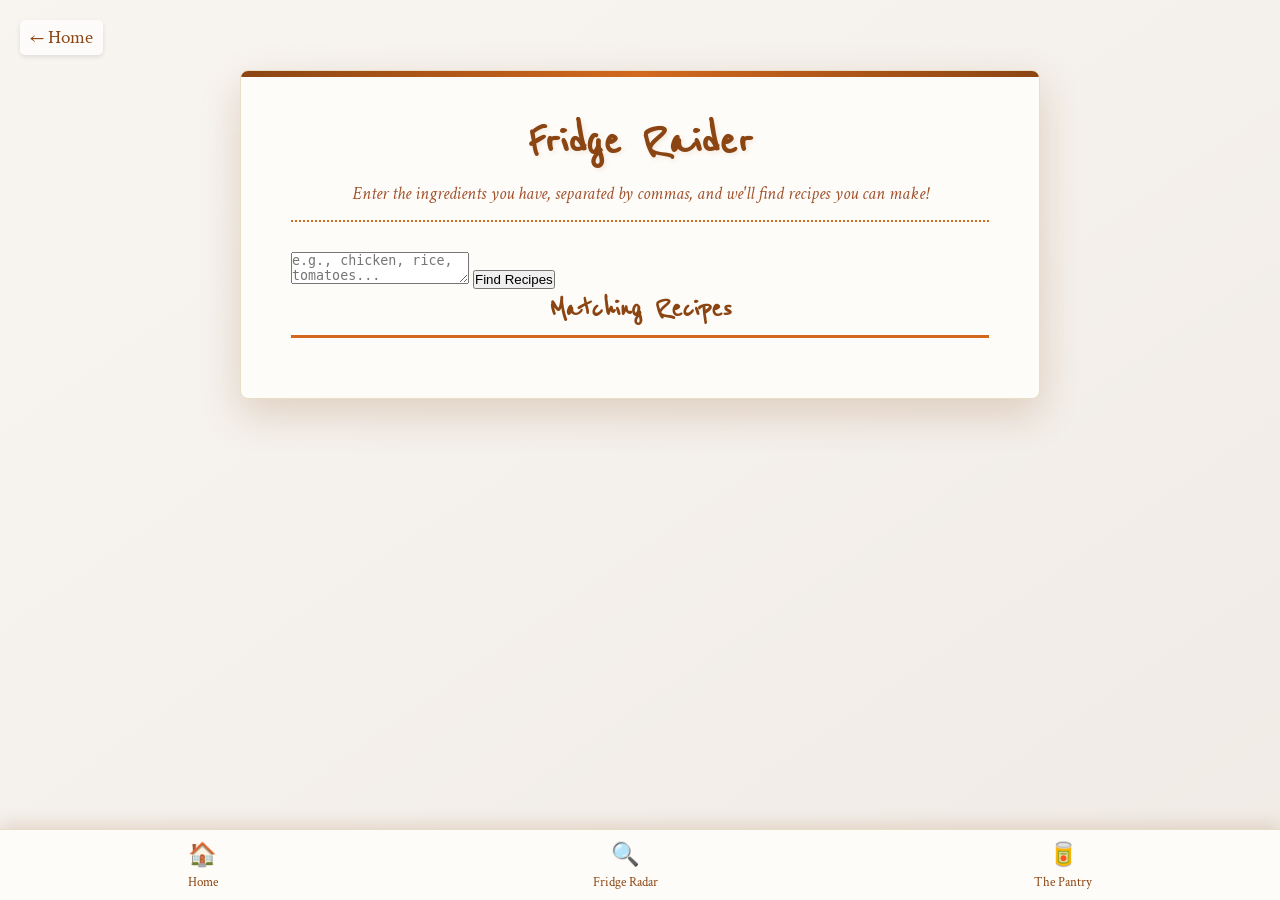
==== fridge-raider.html @ 5384c988 "feat: Enhance recipe website with new discovery features This commit introduces a major enhancement " ====
<!DOCTYPE html>
<html lang="en">
<head>
    <meta charset="UTF-8">
    <meta name="viewport" content="width=device-width, initial-scale=1.0">
    <title>Fridge Raider - Find Recipes</title>
    <link href="https://fonts.googleapis.com/css2?family=Crimson+Text:ital,wght@0,400;0,600;1,400&family=Reenie+Beanie&display=swap" rel="stylesheet">
    <link rel="stylesheet" href="styles/main.css">
</head>
<body>
    <a href="index.html" class="back-button">&larr; Home</a>
    <div class="cookbook-page">
        <div class="page-content">
            <h1 class="recipe-title">Fridge Raider</h1>
            <p class="recipe-subtitle">Enter the ingredients you have, separated by commas, and we'll find recipes you can make!</p>

            <div class="fridge-radar-form">
                <textarea id="ingredients-input" placeholder="e.g., chicken, rice, tomatoes..."></textarea>
                <button id="find-recipes-btn">Find Recipes</button>
            </div>

            <div class="results-section">
                <h2 class="section-title">Matching Recipes</h2>
                <ul id="results-list">
                    <!-- Matching recipes will be displayed here -->
                </ul>
            </div>
        </div>
    </div>

    <script src="js/recipes.js"></script>
    <script src="js/fridge-raider.js"></script>
    <nav class="bottom-nav">
        <a href="index.html" class="nav-link">
            <span class="icon">🏠</span>
            <span class="text">Home</span>
        </a>
        <a href="fridge-radar.html" class="nav-link">
            <span class="icon">🔍</span>
            <span class="text">Fridge Radar</span>
        </a>
        <a href="pantry.html" class="nav-link">
            <span class="icon">🥫</span>
            <span class="text">The Pantry</span>
        </a>
    </nav>
</body>
</html>
---- styles/main.css ----
* {
    margin: 0;
    padding: 0;
    box-sizing: border-box;
}

body {
    font-family: 'Crimson Text', serif;
    background: linear-gradient(145deg, #f8f5f1, #f0ebe5);
    min-height: 100vh;
    padding: 20px;
    animation: fadeIn 1s ease-in-out;
    padding-bottom: 80px; /* For bottom nav bar */
}

@keyframes fadeIn {
    from {
        opacity: 0;
    }
    to {
        opacity: 1;
    }
}

.cookbook-page {
    max-width: 800px;
    margin: 50px auto 0;
    background: #fefcf8;
    box-shadow: 0 15px 40px rgba(139, 69, 19, 0.2),
                inset 0 1px 3px rgba(255, 255, 255, 0.8);
    border: 1px solid #e8ddc7;
    border-radius: 8px;
    position: relative;
    overflow: hidden;
}

.cookbook-page::before {
    content: '';
    position: absolute;
    top: 0;
    left: 0;
    right: 0;
    height: 6px;
    background: linear-gradient(90deg, #8b4513, #d2691e, #8b4513);
}

.page-content {
    padding: 40px 50px;
    position: relative;
}

.recipe-title {
    font-family: 'Reenie Beanie', cursive;
    font-size: 3.2em;
    color: #8b4513;
    text-align: center;
    margin-bottom: 10px;
    text-shadow: 2px 2px 4px rgba(139, 69, 19, 0.1);
    line-height: 1.2;
}

.recipe-subtitle {
    font-style: italic;
    color: #a0522d;
    text-align: center;
    margin-bottom: 30px;
    font-size: 1.1em;
    border-bottom: 2px dotted #d2691e;
    padding-bottom: 15px;
}

.recipe-content {
    display: grid;
    grid-template-columns: 1fr;
    gap: 40px;
    margin-top: 30px;
}

.ingredients-section, .instructions-section {
    background: rgba(255, 255, 255, 0.6);
    padding: 25px;
    border-radius: 6px;
    border: 1px solid #e8ddc7;
    box-shadow: 0 3px 10px rgba(139, 69, 19, 0.08);
}

.section-title {
    font-family: 'Reenie Beanie', cursive;
    font-size: 2em;
    color: #8b4513;
    margin-bottom: 20px;
    text-align: center;
    border-bottom: 3px solid #d2691e;
    padding-bottom: 8px;
}

.ingredients-list {
    list-style: none;
}

.ingredients-list li {
    margin-bottom: 12px; /* Increased margin */
    padding-left: 35px; /* Adjusted padding for checkbox */
    position: relative;
    color: #5d4e37;
    line-height: 1.5; /* Adjusted line height */
    display: flex; /* Use flexbox for alignment */
    align-items: center; /* Center items vertically */
    cursor: pointer; /* Add cursor pointer */
}

.ingredients-list li input[type="checkbox"] {
    position: absolute;
    left: 0;
    top: 50%;
    transform: translateY(-50%);
    cursor: pointer;
    width: 20px; /* Custom size */
    height: 20px; /* Custom size */
    appearance: none;
    -webkit-appearance: none;
    background-color: #fdfaf6;
    border: 2px solid #e8ddc7;
    border-radius: 4px;
    transition: background-color 0.2s, border-color 0.2s;
}

.ingredients-list li input[type="checkbox"]:checked {
    background-color: #d2691e;
    border-color: #8b4513;
}

.ingredients-list li input[type="checkbox"]:checked::after {
    content: '✔';
    color: white;
    font-size: 14px;
    display: block;
    text-align: center;
    line-height: 18px;
}

.ingredients-list li label {
    flex-grow: 1; /* Allow label to take remaining space */
    transition: color 0.3s;
}

.ingredients-list li input[type="checkbox"]:checked + label {
    text-decoration: line-through;
    color: #a0522d; /* Softer color when checked */
}

.instructions-list {
    counter-reset: step-counter;
    list-style: none;
}

.instructions-list li {
    counter-increment: step-counter;
    margin-bottom: 25px;
    padding-left: 0;
    position: relative;
    color: #5d4e37;
    line-height: 1.6;
    text-align: justify;
}

.instructions-list li::before {
    content: "Step " counter(step-counter);
    font-family: 'Reenie Beanie', cursive;
    font-size: 2em;
    color: #d2691e;
    text-decoration: underline;
    margin-bottom: 10px;
    text-align: left;
}

.serving-slider {
    background: linear-gradient(135deg, rgba(210, 105, 30, 0.08), rgba(139, 69, 19, 0.08));
    border: 2px solid #e8ddc7;
    border-radius: 8px;
    padding: 15px 20px;
    margin: 25px auto;
    max-width: 400px;
    text-align: center;
}

.slider-container {
    display: flex;
    flex-direction: column;
    align-items: center;
    gap: 10px;
}

.slider-label {
    color: #8b4513;
    font-weight: 600;
    font-size: 1.1em;
}

.slider-wrapper {
    display: flex;
    align-items: center;
    gap: 20px;
}

.slider {
    width: 150px;
    height: 6px;
    background: #e8ddc7;
    border-radius: 3px;
    outline: none;
    cursor: pointer;
}

.slider::-webkit-slider-thumb {
    appearance: none;
    width: 20px;
    height: 20px;
    background: #d2691e;
    border-radius: 50%;
    cursor: pointer;
    box-shadow: 0 2px 4px rgba(139, 69, 19, 0.3);
}

.slider::-moz-range-thumb {
    width: 20px;
    height: 20px;
    background: #d2691e;
    border-radius: 50%;
    cursor: pointer;
    border: none;
    box-shadow: 0 2px 4px rgba(139, 69, 19, 0.3);
}

.slider-value {
    color: #8b4513;
    font-weight: 600;
    font-size: 1.1em;
    min-width: 80px;
}

.ingredient-amount, .instruction-amount {
    white-space: nowrap;
}

.timing-info {
    display: flex;
    justify-content: center;
    align-items: center;
    background: linear-gradient(135deg, rgba(210, 105, 30, 0.1), rgba(139, 69, 19, 0.1));
    border: 2px solid #d2691e;
    border-radius: 8px;
    padding: 20px;
    margin: 25px 0;
    text-align: center;
}

.time-section {
    color: #8b4513;
    font-weight: 600;
    padding: 0 20px;
    position: relative;
    display: flex;
    flex-direction: column;
    align-items: center;
    justify-content: center;
    min-width: 0;
}

.time-section:not(:last-child)::after {
    content: '';
    position: absolute;
    right: -1px;
    top: 15px;
    bottom: 15px;
    width: 1px;
    background: #d2691e;
}

.time-label {
    display: block;
    font-size: 1.1em;
    margin-bottom: 5px;
    font-weight: 600;
}

.time-value {
    font-weight: 400;
}
    text-align: center;
    margin: 30px 0;
    color: #d2691e;
    font-size: 2em;
}

.chef-note {
    background: linear-gradient(135deg, rgba(210, 105, 30, 0.1), rgba(139, 69, 19, 0.1));
    border-left: 4px solid #d2691e;
    padding: 15px 20px;
    margin: 25px 0;
    font-style: italic;
    color: #8b4513;
    border-radius: 0 6px 6px 0;
}

.decorative-element {
    position: absolute;
    bottom: 20px;
    right: 30px;
    color: #a0522d;
    font-style: italic;
    font-size: 0.9em;
}

.page-number {
    .recipe-content {
        grid-template-columns: 1fr;
        gap: 30px;
    }

    .page-content {
        padding: 30px 25px;
    }

    .recipe-title {
        font-size: 2.5em;
    }
}

/* Landing Page Styles */
.landing-page {
    max-width: 800px;
    margin: 0 auto;
    background: #fefcf8;
    box-shadow: 0 15px 40px rgba(139, 69, 19, 0.2),
                inset 0 1px 3px rgba(255, 255, 255, 0.8);
    border: 1px solid #e8ddc7;
    border-radius: 8px;
    position: relative;
    overflow: hidden;
    display: flex;
    flex-direction: column;
    align-items: center;
    justify-content: flex-start; /* Changed from center */
    padding-top: 10vh; /* Added padding */
    min-height: 100vh;
    text-align: center;
    padding: 40px;
}

.landing-title {
    font-family: 'Reenie Beanie', cursive;
    font-size: 6em;
    color: #5d4e37;
    text-shadow: 2px 2px 4px rgba(139, 69, 19, 0.2);
    margin-bottom: 20px; /* Reduced margin */
}

.recipe-list-prompt {
    font-family: 'Reenie Beanie', cursive;
    font-size: 2.5em;
    color: #a0522d;
    margin-bottom: 20px;
}

hr {
    width: 75%;
    margin: 0 auto 20px auto;
    border: none;
    border-top: 2px dotted #d2691e;
}

.recipe-list {
    list-style: none;
    padding: 0;
    width: 100%; /* Ensure the list takes full width */
    max-width: 600px; /* Control the max width of the list */
}

.recipe-list li {
    margin-bottom: 25px; /* Added more space between items */
}

.recipe-list li a {
    font-family: 'Reenie Beanie', cursive;
    font-size: 2.8em; /* Slightly increased font size */
    color: #d2691e;
    text-decoration: none;
    transition: color 0.3s ease, transform 0.3s ease;
    line-height: 1.5;
    display: inline-block; /* To allow transforms */
}

.recipe-list li:nth-child(4n+1) {
    text-align: left;
}

.recipe-list li:nth-child(4n+3) {
    text-align: right;
}

.recipe-list .separator {
    font-size: 2.5em;
    text-align: center;
    color: #a0522d;
}

.recipe-list li a:hover {
    color: #8b4513;
    transform: scale(1.05); /* Add a subtle hover effect */
}

/* Back button for recipe page */
.back-button {
    position: absolute;
    top: 20px;
    left: 20px;
    font-family: 'Crimson Text', serif;
    font-size: 1.2em;
    color: #8b4513;
    text-decoration: none;
    z-index: 10;
    background: rgba(255, 255, 255, 0.7);
    padding: 5px 10px;
    border-radius: 5px;
    box-shadow: 0 2px 5px rgba(0,0,0,0.1);
    transition: all 0.3s ease;
}

.back-button:hover {
    background: white;
    color: #d2691e;
    transform: translateX(-2px);
}

/* Bottom Navigation Bar */
.bottom-nav {
    position: fixed;
    bottom: 0;
    left: 0;
    right: 0;
    background: #fefcf8;
    box-shadow: 0 -5px 15px rgba(139, 69, 19, 0.15);
    border-top: 1px solid #e8ddc7;
    display: flex;
    justify-content: space-around;
    padding: 10px 0;
    z-index: 1000;
}

.nav-link {
    display: flex;
    flex-direction: column;
    align-items: center;
    color: #8b4513;
    text-decoration: none;
    font-size: 0.8em;
    transition: color 0.3s;
}

.nav-link:hover {
    color: #d2691e;
}

.nav-link .icon {
    font-size: 1.8em;
    margin-bottom: 4px;
}
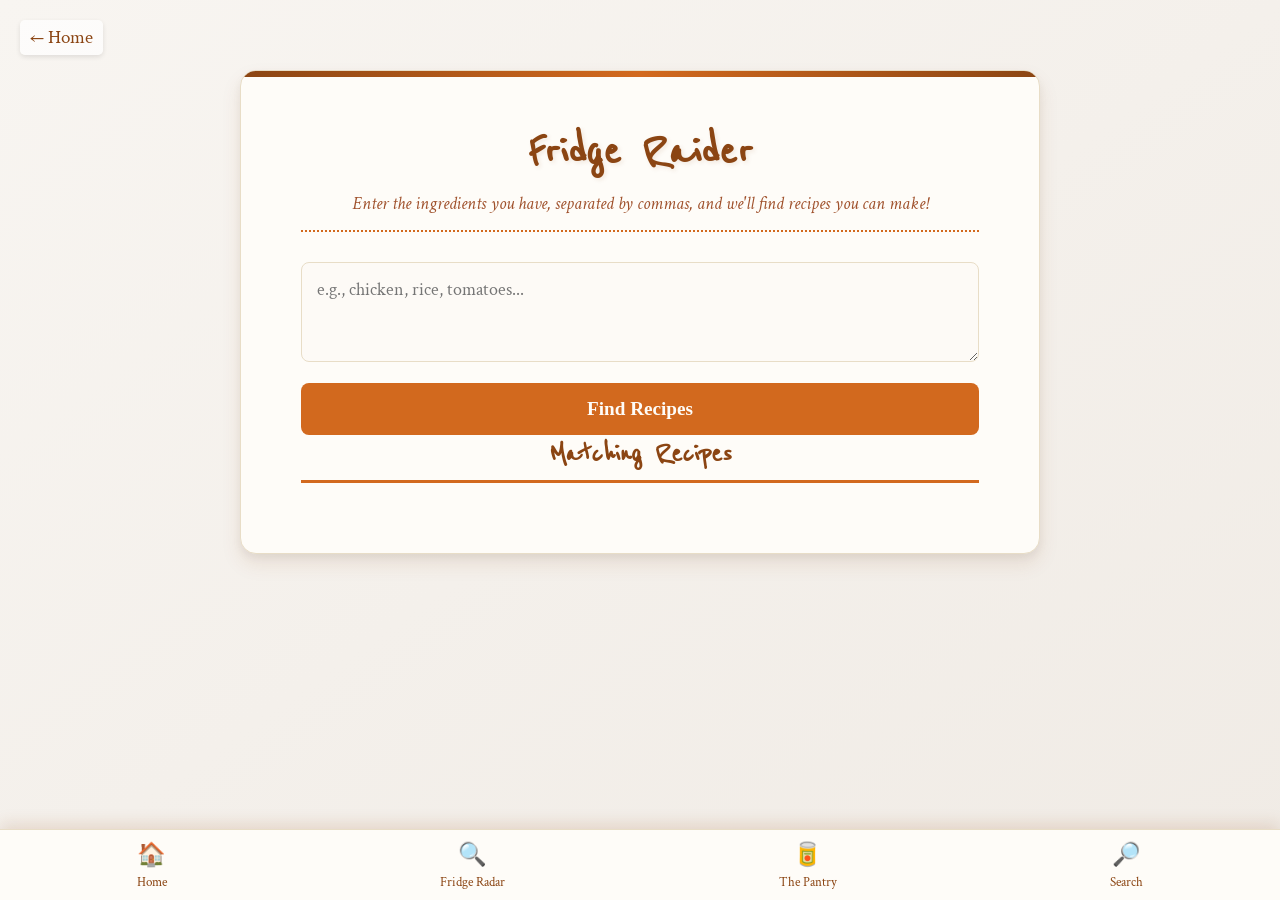
==== commit 5c5e66bc: "feat: Finalize recipe website with new features and UI/UX improvements This commit completes the dev" ====
--- a/fridge-raider.html
+++ b/fridge-raider.html
@@ -28,8 +28,8 @@
         </div>
     </div>
 
-    <script src="js/recipes.js"></script>
-    <script src="js/fridge-raider.js"></script>
+    <script src="js/recipes.js" defer></script>
+    <script src="js/fridge-raider.js" defer></script>
     <nav class="bottom-nav">
         <a href="index.html" class="nav-link">
             <span class="icon">🏠</span>
@@ -43,6 +43,10 @@
             <span class="icon">🥫</span>
             <span class="text">The Pantry</span>
         </a>
+        <a href="search-results.html" class="nav-link">
+            <span class="icon">🔎</span>
+            <span class="text">Search</span>
+        </a>
     </nav>
 </body>
 </html>
--- a/styles/main.css
+++ b/styles/main.css
@@ -26,10 +26,9 @@
     max-width: 800px;
     margin: 50px auto 0;
     background: #fefcf8;
-    box-shadow: 0 15px 40px rgba(139, 69, 19, 0.2),
-                inset 0 1px 3px rgba(255, 255, 255, 0.8);
+    box-shadow: 0 4px 8px rgba(0,0,0,0.05), 0 10px 20px rgba(139, 69, 19, 0.1);
     border: 1px solid #e8ddc7;
-    border-radius: 8px;
+    border-radius: 16px;
     position: relative;
     overflow: hidden;
 }
@@ -45,7 +44,7 @@
 }
 
 .page-content {
-    padding: 40px 50px;
+    padding: 50px 60px;
     position: relative;
 }
 
@@ -466,3 +465,79 @@
     font-size: 1.8em;
     margin-bottom: 4px;
 }
+
+/* --- Modern UI (M3 Inspired) --- */
+
+/* Form Elements */
+.search-container {
+    margin: 20px 0;
+}
+
+input[type="search"],
+textarea {
+    width: 100%;
+    padding: 15px;
+    font-family: 'Crimson Text', serif;
+    font-size: 1.1em;
+    border-radius: 8px;
+    border: 1px solid #e8ddc7;
+    background-color: #fdfaf6;
+    transition: box-shadow 0.3s, border-color 0.3s;
+}
+
+input[type="search"]:focus,
+textarea:focus {
+    outline: none;
+    border-color: #d2691e;
+    box-shadow: 0 0 0 3px rgba(210, 105, 30, 0.2);
+}
+
+textarea {
+    min-height: 100px;
+    resize: vertical;
+}
+
+button,
+#find-recipes-btn {
+    display: block;
+    width: 100%;
+    padding: 15px;
+    margin-top: 15px;
+    font-family: 'Crimson Text', serif;
+    font-size: 1.2em;
+    font-weight: bold;
+    color: #fefcf8;
+    background-color: #d2691e;
+    border: none;
+    border-radius: 8px;
+    cursor: pointer;
+    transition: background-color 0.3s, transform 0.2s;
+}
+
+button:hover,
+#find-recipes-btn:hover {
+    background-color: #8b4513;
+}
+
+button:active,
+#find-recipes-btn:active {
+    transform: scale(0.98);
+}
+
+/* Animations */
+@keyframes fadeInUp {
+    from {
+        opacity: 0;
+        transform: translateY(10px);
+    }
+    to {
+        opacity: 1;
+        transform: translateY(0);
+    }
+}
+
+#results-list li,
+.pantry-list li {
+    animation: fadeInUp 0.4s ease-out forwards;
+    /* Staggered animation can be done with JS, but this is a good start */
+}
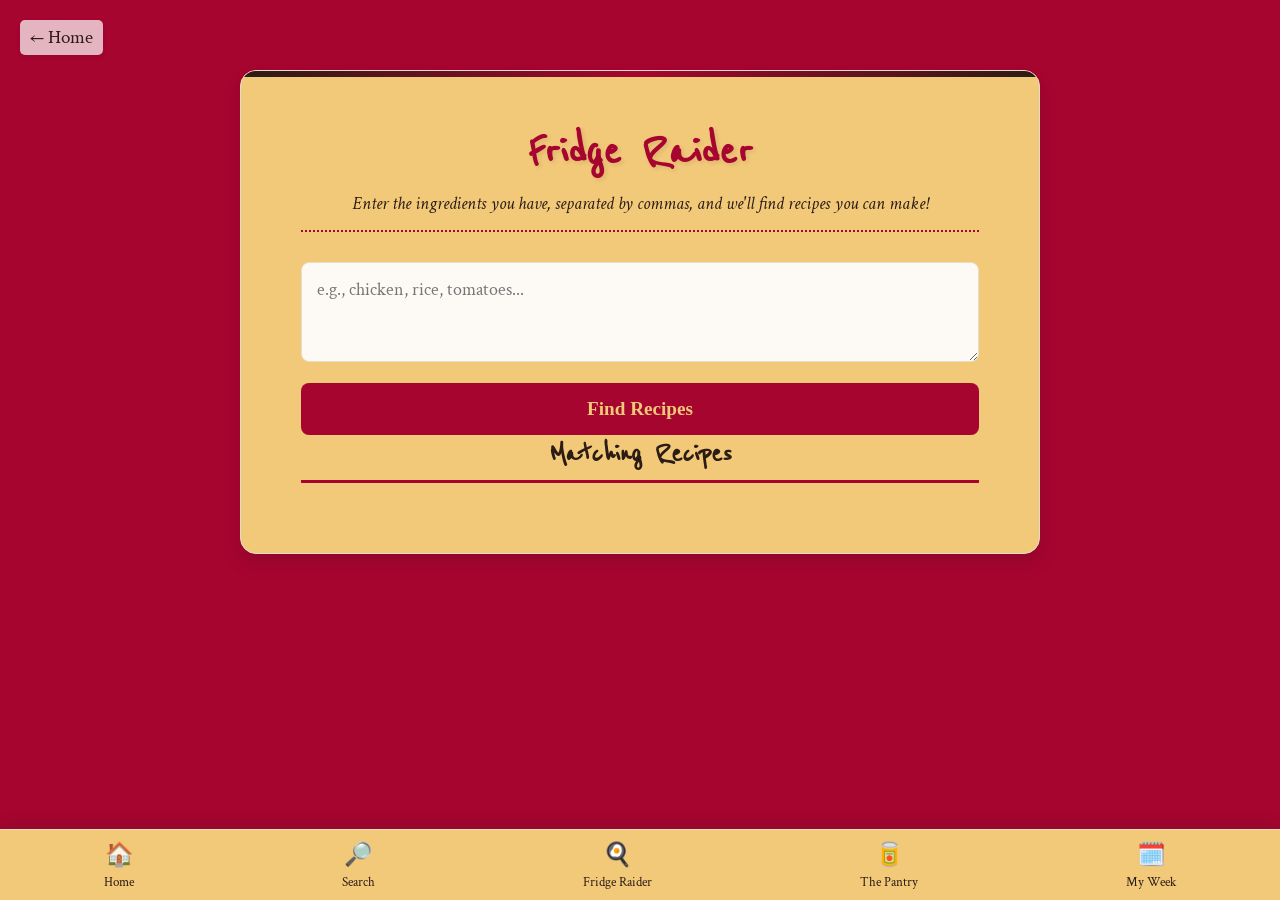
==== commit a3aabb74: "feat: Rework website colors, fix bugs, and add features This commit addresses several of your reques" ====
--- a/fridge-raider.html
+++ b/fridge-raider.html
@@ -35,17 +35,21 @@
             <span class="icon">🏠</span>
             <span class="text">Home</span>
         </a>
-        <a href="fridge-radar.html" class="nav-link">
-            <span class="icon">🔍</span>
-            <span class="text">Fridge Radar</span>
+        <a href="search-results.html" class="nav-link">
+            <span class="icon">🔎</span>
+            <span class="text">Search</span>
+        </a>
+        <a href="fridge-raider.html" class="nav-link">
+            <span class="icon">🍳</span>
+            <span class="text">Fridge Raider</span>
         </a>
         <a href="pantry.html" class="nav-link">
             <span class="icon">🥫</span>
             <span class="text">The Pantry</span>
         </a>
-        <a href="search-results.html" class="nav-link">
-            <span class="icon">🔎</span>
-            <span class="text">Search</span>
+        <a href="my-week.html" class="nav-link">
+            <span class="icon">🗓️</span>
+            <span class="text">My Week</span>
         </a>
     </nav>
 </body>
--- a/styles/main.css
+++ b/styles/main.css
@@ -6,7 +6,8 @@
 
 body {
     font-family: 'Crimson Text', serif;
-    background: linear-gradient(145deg, #f8f5f1, #f0ebe5);
+    background: #a60530;
+    color: #2b1c14;
     min-height: 100vh;
     padding: 20px;
     animation: fadeIn 1s ease-in-out;
@@ -25,8 +26,8 @@
 .cookbook-page {
     max-width: 800px;
     margin: 50px auto 0;
-    background: #fefcf8;
-    box-shadow: 0 4px 8px rgba(0,0,0,0.05), 0 10px 20px rgba(139, 69, 19, 0.1);
+    background: #f2c879;
+    box-shadow: 0 4px 8px rgba(0,0,0,0.05), 0 10px 20px rgba(43, 28, 20, 0.1);
     border: 1px solid #e8ddc7;
     border-radius: 16px;
     position: relative;
@@ -40,7 +41,7 @@
     left: 0;
     right: 0;
     height: 6px;
-    background: linear-gradient(90deg, #8b4513, #d2691e, #8b4513);
+    background: linear-gradient(90deg, #2b1c14, #a60530, #2b1c14);
 }
 
 .page-content {
@@ -51,20 +52,20 @@
 .recipe-title {
     font-family: 'Reenie Beanie', cursive;
     font-size: 3.2em;
-    color: #8b4513;
+    color: #a60530;
     text-align: center;
     margin-bottom: 10px;
-    text-shadow: 2px 2px 4px rgba(139, 69, 19, 0.1);
+    text-shadow: 2px 2px 4px rgba(43, 28, 20, 0.1);
     line-height: 1.2;
 }
 
 .recipe-subtitle {
     font-style: italic;
-    color: #a0522d;
+    color: #2b1c14;
     text-align: center;
     margin-bottom: 30px;
     font-size: 1.1em;
-    border-bottom: 2px dotted #d2691e;
+    border-bottom: 2px dotted #a60530;
     padding-bottom: 15px;
 }
 
@@ -80,16 +81,16 @@
     padding: 25px;
     border-radius: 6px;
     border: 1px solid #e8ddc7;
-    box-shadow: 0 3px 10px rgba(139, 69, 19, 0.08);
+    box-shadow: 0 3px 10px rgba(43, 28, 20, 0.08);
 }
 
 .section-title {
     font-family: 'Reenie Beanie', cursive;
     font-size: 2em;
-    color: #8b4513;
+    color: #2b1c14;
     margin-bottom: 20px;
     text-align: center;
-    border-bottom: 3px solid #d2691e;
+    border-bottom: 3px solid #a60530;
     padding-bottom: 8px;
 }
 
@@ -101,7 +102,7 @@
     margin-bottom: 12px; /* Increased margin */
     padding-left: 35px; /* Adjusted padding for checkbox */
     position: relative;
-    color: #5d4e37;
+    color: #2b1c14;
     line-height: 1.5; /* Adjusted line height */
     display: flex; /* Use flexbox for alignment */
     align-items: center; /* Center items vertically */
@@ -125,8 +126,8 @@
 }
 
 .ingredients-list li input[type="checkbox"]:checked {
-    background-color: #d2691e;
-    border-color: #8b4513;
+    background-color: #a60530;
+    border-color: #2b1c14;
 }
 
 .ingredients-list li input[type="checkbox"]:checked::after {
@@ -145,7 +146,7 @@
 
 .ingredients-list li input[type="checkbox"]:checked + label {
     text-decoration: line-through;
-    color: #a0522d; /* Softer color when checked */
+    color: #a60530; /* Softer color when checked */
 }
 
 .instructions-list {
@@ -158,7 +159,7 @@
     margin-bottom: 25px;
     padding-left: 0;
     position: relative;
-    color: #5d4e37;
+    color: #2b1c14;
     line-height: 1.6;
     text-align: justify;
 }
@@ -167,14 +168,14 @@
     content: "Step " counter(step-counter);
     font-family: 'Reenie Beanie', cursive;
     font-size: 2em;
-    color: #d2691e;
+    color: #a60530;
     text-decoration: underline;
     margin-bottom: 10px;
     text-align: left;
 }
 
 .serving-slider {
-    background: linear-gradient(135deg, rgba(210, 105, 30, 0.08), rgba(139, 69, 19, 0.08));
+    background: linear-gradient(135deg, rgba(166, 5, 48, 0.08), rgba(43, 28, 20, 0.08));
     border: 2px solid #e8ddc7;
     border-radius: 8px;
     padding: 15px 20px;
@@ -191,7 +192,7 @@
 }
 
 .slider-label {
-    color: #8b4513;
+    color: #2b1c14;
     font-weight: 600;
     font-size: 1.1em;
 }
@@ -215,24 +216,24 @@
     appearance: none;
     width: 20px;
     height: 20px;
-    background: #d2691e;
+    background: #a60530;
     border-radius: 50%;
     cursor: pointer;
-    box-shadow: 0 2px 4px rgba(139, 69, 19, 0.3);
+    box-shadow: 0 2px 4px rgba(43, 28, 20, 0.3);
 }
 
 .slider::-moz-range-thumb {
     width: 20px;
     height: 20px;
-    background: #d2691e;
+    background: #a60530;
     border-radius: 50%;
     cursor: pointer;
     border: none;
-    box-shadow: 0 2px 4px rgba(139, 69, 19, 0.3);
+    box-shadow: 0 2px 4px rgba(43, 28, 20, 0.3);
 }
 
 .slider-value {
-    color: #8b4513;
+    color: #2b1c14;
     font-weight: 600;
     font-size: 1.1em;
     min-width: 80px;
@@ -246,8 +247,8 @@
     display: flex;
     justify-content: center;
     align-items: center;
-    background: linear-gradient(135deg, rgba(210, 105, 30, 0.1), rgba(139, 69, 19, 0.1));
-    border: 2px solid #d2691e;
+    background: linear-gradient(135deg, rgba(166, 5, 48, 0.1), rgba(43, 28, 20, 0.1));
+    border: 2px solid #a60530;
     border-radius: 8px;
     padding: 20px;
     margin: 25px 0;
@@ -255,7 +256,7 @@
 }
 
 .time-section {
-    color: #8b4513;
+    color: #2b1c14;
     font-weight: 600;
     padding: 0 20px;
     position: relative;
@@ -273,7 +274,7 @@
     top: 15px;
     bottom: 15px;
     width: 1px;
-    background: #d2691e;
+    background: #a60530;
 }
 
 .time-label {
@@ -286,19 +287,14 @@
 .time-value {
     font-weight: 400;
 }
-    text-align: center;
-    margin: 30px 0;
-    color: #d2691e;
-    font-size: 2em;
-}
 
 .chef-note {
-    background: linear-gradient(135deg, rgba(210, 105, 30, 0.1), rgba(139, 69, 19, 0.1));
-    border-left: 4px solid #d2691e;
+    background: linear-gradient(135deg, rgba(166, 5, 48, 0.1), rgba(43, 28, 20, 0.1));
+    border-left: 4px solid #a60530;
     padding: 15px 20px;
     margin: 25px 0;
     font-style: italic;
-    color: #8b4513;
+    color: #2b1c14;
     border-radius: 0 6px 6px 0;
 }
 
@@ -306,7 +302,7 @@
     position: absolute;
     bottom: 20px;
     right: 30px;
-    color: #a0522d;
+    color: #2b1c14;
     font-style: italic;
     font-size: 0.9em;
 }
@@ -330,7 +326,7 @@
 .landing-page {
     max-width: 800px;
     margin: 0 auto;
-    background: #fefcf8;
+    background: #f2c879;
     box-shadow: 0 15px 40px rgba(139, 69, 19, 0.2),
                 inset 0 1px 3px rgba(255, 255, 255, 0.8);
     border: 1px solid #e8ddc7;
@@ -350,15 +346,15 @@
 .landing-title {
     font-family: 'Reenie Beanie', cursive;
     font-size: 6em;
-    color: #5d4e37;
-    text-shadow: 2px 2px 4px rgba(139, 69, 19, 0.2);
+    color: #a60530;
+    text-shadow: 2px 2px 4px rgba(43, 28, 20, 0.2);
     margin-bottom: 20px; /* Reduced margin */
 }
 
 .recipe-list-prompt {
     font-family: 'Reenie Beanie', cursive;
     font-size: 2.5em;
-    color: #a0522d;
+    color: #2b1c14;
     margin-bottom: 20px;
 }
 
@@ -366,7 +362,7 @@
     width: 75%;
     margin: 0 auto 20px auto;
     border: none;
-    border-top: 2px dotted #d2691e;
+    border-top: 2px dotted #a60530;
 }
 
 .recipe-list {
@@ -383,7 +379,7 @@
 .recipe-list li a {
     font-family: 'Reenie Beanie', cursive;
     font-size: 2.8em; /* Slightly increased font size */
-    color: #d2691e;
+    color: #a60530;
     text-decoration: none;
     transition: color 0.3s ease, transform 0.3s ease;
     line-height: 1.5;
@@ -401,11 +397,11 @@
 .recipe-list .separator {
     font-size: 2.5em;
     text-align: center;
-    color: #a0522d;
+    color: #2b1c14;
 }
 
 .recipe-list li a:hover {
-    color: #8b4513;
+    color: #2b1c14;
     transform: scale(1.05); /* Add a subtle hover effect */
 }
 
@@ -416,7 +412,7 @@
     left: 20px;
     font-family: 'Crimson Text', serif;
     font-size: 1.2em;
-    color: #8b4513;
+    color: #2b1c14;
     text-decoration: none;
     z-index: 10;
     background: rgba(255, 255, 255, 0.7);
@@ -428,7 +424,7 @@
 
 .back-button:hover {
     background: white;
-    color: #d2691e;
+    color: #a60530;
     transform: translateX(-2px);
 }
 
@@ -438,8 +434,8 @@
     bottom: 0;
     left: 0;
     right: 0;
-    background: #fefcf8;
-    box-shadow: 0 -5px 15px rgba(139, 69, 19, 0.15);
+    background: #f2c879;
+    box-shadow: 0 -5px 15px rgba(43, 28, 20, 0.15);
     border-top: 1px solid #e8ddc7;
     display: flex;
     justify-content: space-around;
@@ -451,14 +447,14 @@
     display: flex;
     flex-direction: column;
     align-items: center;
-    color: #8b4513;
+    color: #2b1c14;
     text-decoration: none;
     font-size: 0.8em;
     transition: color 0.3s;
 }
 
 .nav-link:hover {
-    color: #d2691e;
+    color: #a60530;
 }
 
 .nav-link .icon {
@@ -488,8 +484,8 @@
 input[type="search"]:focus,
 textarea:focus {
     outline: none;
-    border-color: #d2691e;
-    box-shadow: 0 0 0 3px rgba(210, 105, 30, 0.2);
+    border-color: #a60530;
+    box-shadow: 0 0 0 3px rgba(166, 5, 48, 0.2);
 }
 
 textarea {
@@ -506,8 +502,8 @@
     font-family: 'Crimson Text', serif;
     font-size: 1.2em;
     font-weight: bold;
-    color: #fefcf8;
-    background-color: #d2691e;
+    color: #f2c879;
+    background-color: #a60530;
     border: none;
     border-radius: 8px;
     cursor: pointer;
@@ -516,7 +512,7 @@
 
 button:hover,
 #find-recipes-btn:hover {
-    background-color: #8b4513;
+    background-color: #2b1c14;
 }
 
 button:active,
@@ -541,3 +537,29 @@
     animation: fadeInUp 0.4s ease-out forwards;
     /* Staggered animation can be done with JS, but this is a good start */
 }
+
+/* My Week Page Styles */
+.week-planner {
+    display: grid;
+    grid-template-columns: repeat(auto-fit, minmax(250px, 1fr));
+    gap: 20px;
+}
+.day-card {
+    background: #f2c879;
+    border: 1px solid #e8ddc7;
+    border-radius: 8px;
+    padding: 20px;
+}
+.day-title {
+    font-family: 'Reenie Beanie', cursive;
+    font-size: 2em;
+    color: #a60530;
+    margin-bottom: 10px;
+}
+.recipe-slot {
+    min-height: 50px;
+    border: 2px dashed #a60530;
+    border-radius: 4px;
+    padding: 10px;
+    margin-bottom: 10px;
+}
